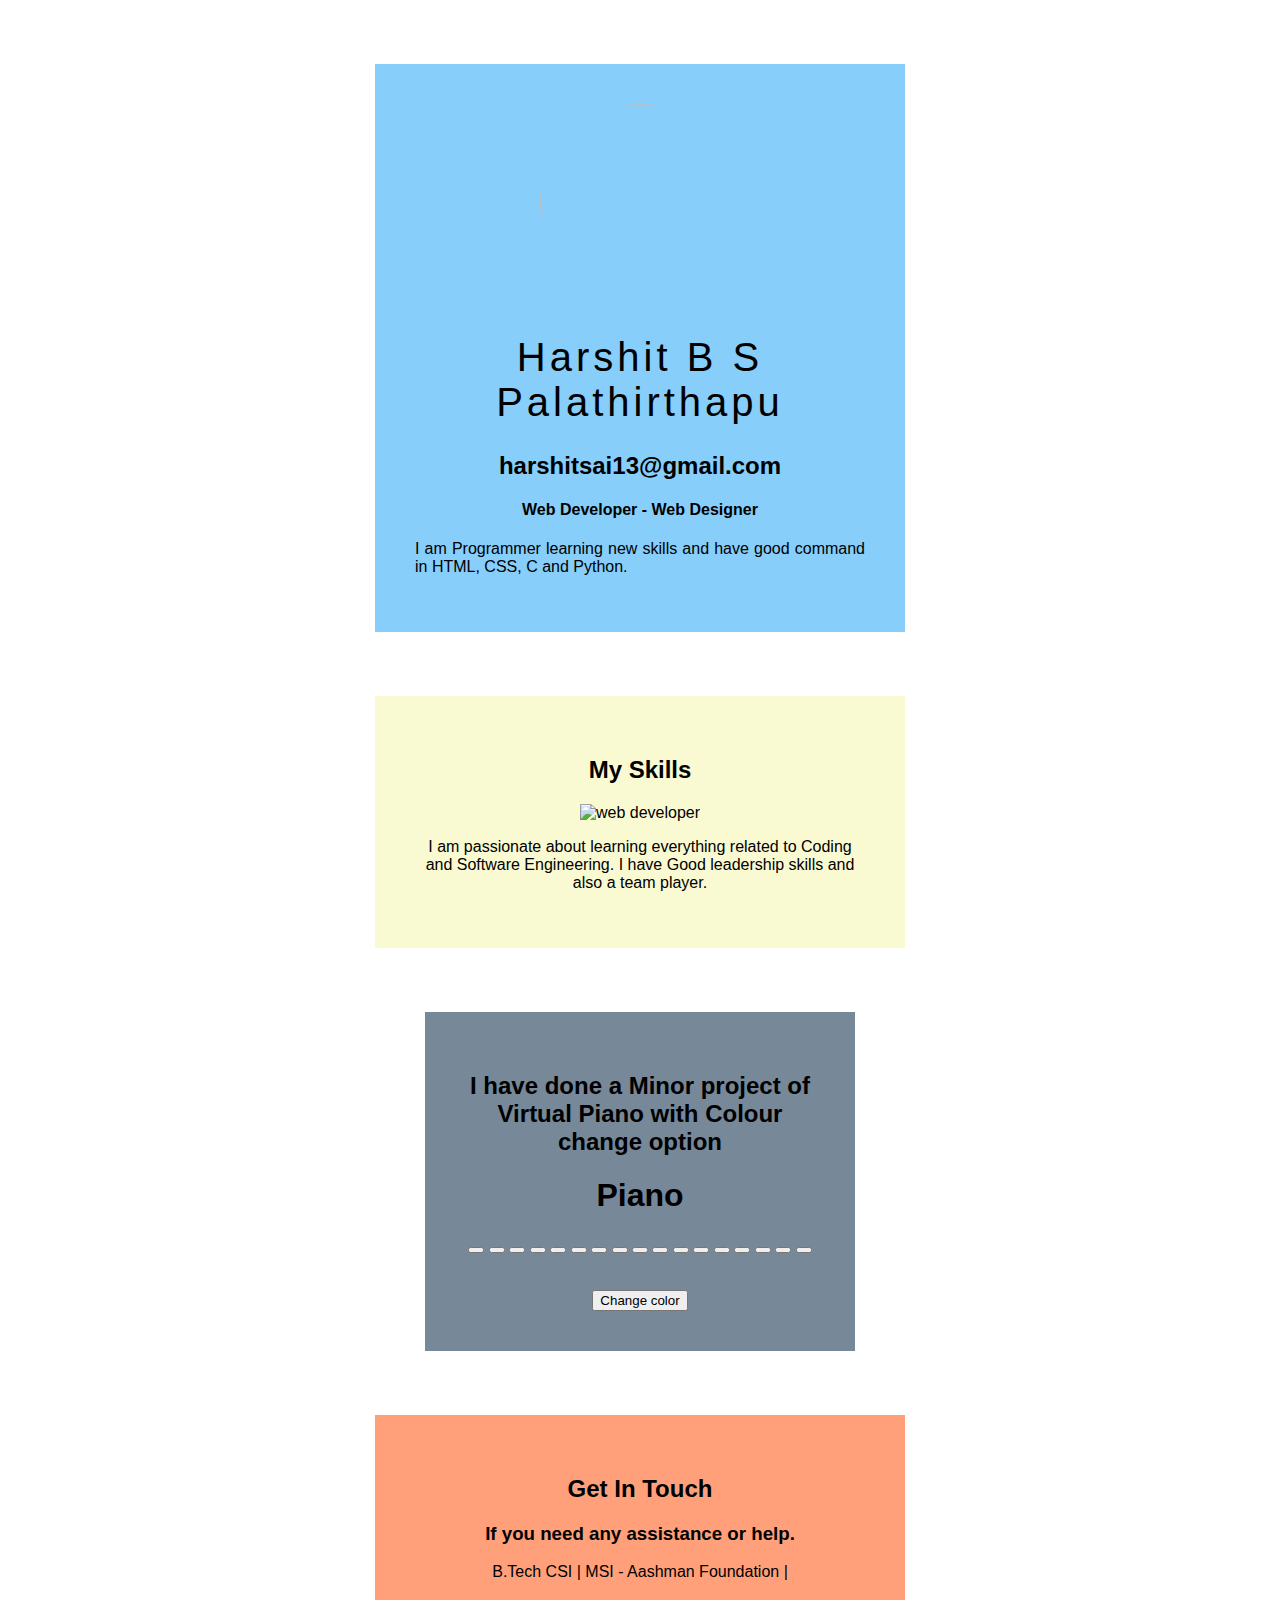
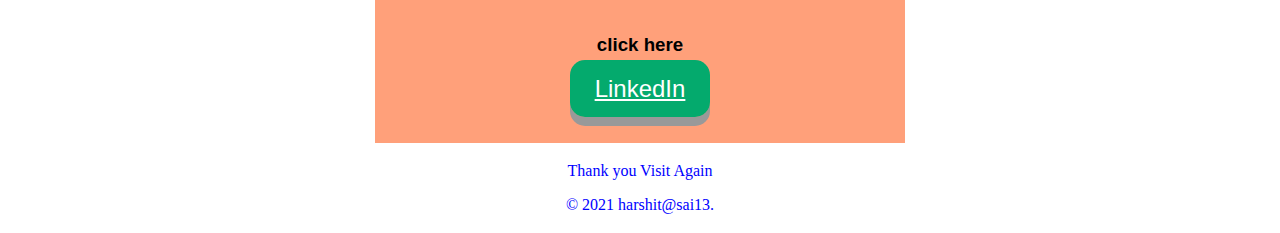
==== index.html @ 599087cd "new update piano" ====
<!DOCTYPE html>
<html>
  <head>
    <meta charset="utf-8">
    <script src="https://use.fontawesome.com/d1341f9b7a.js"></script>
    <link rel="stylesheet" href="index.css">
    <title>Harshit WebSite</title>
  </head>
  <body>
    
    <style>
        body {
          background-image: url('cool-background.png');
        }
        </style>

        
            
          
<div class="box">

  <img src="profile.jpg" alt="" class="box-img">
  <h1>Harshit B S Palathirthapu</h1>
  <h2>harshitsai13@gmail.com</h2>
<h4>Web Developer - Web Designer</h4>
<p>I am Programmer learning new skills and have good command in HTML, CSS, C and Python.</p>

</div>

<div class="skill">
    <h2>My Skills</h2>
    <div class="skill-row">
      <img class="img" src="https://techknightsolutions.com/wp-content/uploads/2021/01/web_developing.gif" alt="web developer">
      <p>I am passionate about learning everything related to Coding and Software Engineering.
          I have Good leadership skills and also a team player.
        
    </div>
</div>   

<div class='project'>
  <h2>I have done a Minor project of Virtual Piano with Colour change option</h2> 
  

       
    <link rel="stylesheet" href="style.css" type="text/css">
  </head>
  <body>
    <divalign="center">
      <h1>Piano </h1>
      </divalign>
  
  
    <div class="piano">
      <button class="white-key C4-key"></button>
      <button class="black-key Db4-key"></button>
      <button class="white-key D4-key"></button>
      <button class="black-key Eb4-key"></button>
      <button class="white-key E4-key"></button>
      <button class="white-key F4-key"></button>
      <button class="black-key Gb4-key"></button>
      <button class="white-key G4-key"></button>
      <button class="black-key Ab4-key"></button>
      <button class="white-key A4-key"></button>
      <button class="black-key Bb4-key"></button>
      <button class="white-key B4-key"></button>
      <button class="white-key C5-key"></button>
      <button class="black-key Db5-key"></button>
      <button class="white-key D5-key"></button>
      <button class="black-key Eb5-key"></button>
      <button class="white-key E5-key"></button>
    </div>

    <script src="script.js"></script>
    <div class="bt" align="center">
      <br><br>
  <button onclick="changecolor()" align="center">Change color</button>
  </div>
  
  <script>
  function changecolor(){
      var r=Math.floor(Math.random() * 256);
      var g=Math.floor(Math.random() * 256);
      var b=Math.floor(Math.random() * 256);
      var mycolor="rgb("+r+ ","+g+","+b+")";
      var mycolor1="rgb("+g+ ","+b+","+r+")";
      var mycolor2="rgb("+b+ ","+r+","+g+")";
      var mycolor3="rgb("+r+ ","+b+","+g+")";
      var mycolor4="rgb("+g+ ","+r+","+b+")";
      var mycolor5="rgb("+b+ ","+g+","+r+")";
      var mycolor6="rgb("+r+ ","+b+","+b+")";
      var mycolor7="rgb("+g+ ","+r+","+g+")";
      var mycolor8="rgb("+r+ ","+b+","+g+")";
      console.log(mycolor);
      document.querySelector(".C4-key").style.background=mycolor;
      document.querySelector(".Db4-key").style.background=mycolor1;
      document.querySelector(".D4-key").style.background=mycolor2;
      document.querySelector(".Eb4-key").style.background=mycolor3;
      document.querySelector(".E4-key").style.background=mycolor4;
      document.querySelector(".F4-key").style.background=mycolor5;
      document.querySelector(".Gb4-key").style.background=mycolor6;
      document.querySelector(".G4-key").style.background=mycolor7;
      document.querySelector(".Ab4-key").style.background=mycolor8;
      document.querySelector(".A4-key").style.background=mycolor1;
      document.querySelector(".Bb4-key").style.background=mycolor2;
      document.querySelector(".B4-key").style.background=mycolor3;
      document.querySelector(".C5-key").style.background=mycolor4;
      document.querySelector(".Db5-key").style.background=mycolor5;
      document.querySelector(".D5-key").style.background=mycolor6;
      document.querySelector(".Eb5-key").style.background=mycolor7;
      document.querySelector(".E5-key").style.background=mycolor8;
  }
  
    </script>
</div>



<div class="contact-me">
    <h2>Get In Touch</h2>
    <h3>If you need any assistance or help.</h3>
    <p>B.Tech CSI | MSI - Aashman Foundation |</p>
    <br>
    <h3>click here </h3>
    <a class = "button" href="https://www.linkedin.com/in/harshit-b-s-palathirthapu-5083b21b4">LinkedIn</a>
  
  </div>

  <footer>
    <p>Thank you Visit Again<br>
        <p class="copyright">© 2021 harshit@sai13.</p>
  </footer>
  

  
</body>
</html>
---- index.css ----
body{
    margin: 0;
    padding: 0;
    background: url(bg.jpg) no-repeat;
    background-size: cover;
  }
  .box{
    width: 450px;
    background: lightskyblue;
    padding: 40px;
    text-align: center;
    margin: auto;
    margin-top: 5%;
    color: black;
    font-family: 'Century Gothic',sans-serif;
  }

  .skill{
    width: 450px;
    background: lightgoldenrodyellow;
    padding: 40px;
    text-align: center;
    margin: auto;
    margin-top: 5%;
    color: black;
    font-family: 'Century Gothic',sans-serif;
  }

  .project{width: 350px;
    background: lightslategray;
    padding: 40px;
    text-align: center;
    margin: auto;
    margin-top: 5%;
    color: black;
    font-family: 'Century Gothic',sans-serif;

  }

  .box-img{
    border-radius: 50%;
    width: 200px;
    height: 200px;
  }
  .box h1{
    font-size: 40px;
    letter-spacing: 4px;
    font-weight: 100;
  }
  .box h5{
    font-size: 20px;
    letter-spacing: 3px;
    font-weight: 100;
  }
  .box p{
    text-align: justify;
  }
  ul{
    margin: 0;
    padding: 0;
  }
  .box li{
    display: inline-block;
    margin: 6px;
    list-style: none;
  }
  .box li a{
    color: white;
    text-decoration: none;
    font-size: 60px;
    transition: all ease-in-out 250ms;
  }
  .box li a:hover{
    color: #b9b9b9;
  }
  
  .contact-me{width: 450px;
    background: lightsalmon ;
    padding: 40px;
    text-align: center;
    margin: auto;
    margin-top: 5%;
    color: black;
    font-family: 'Century Gothic',sans-serif;

  }

  
    .button {
      padding: 15px 25px;
      font-size: 24px;
      text-align: center;
      cursor: pointer;
      outline: none;
      color: #fff;
      background-color: #04AA6D;
      border: none;
      border-radius: 15px;
      box-shadow: 0 9px #999;
    }
    
    .button:hover {background-color: #3e8e41}
    
    .button:active {
      background-color: #3e8e41;
      box-shadow: 0 5px #666;
      transform: translateY(4px);
    }
    footer {
      text-align: center;
      padding: 3px;
      background-color:white ;
      color: blue;
    }

    img{
      height: 50%;
      width: 50%;
    }
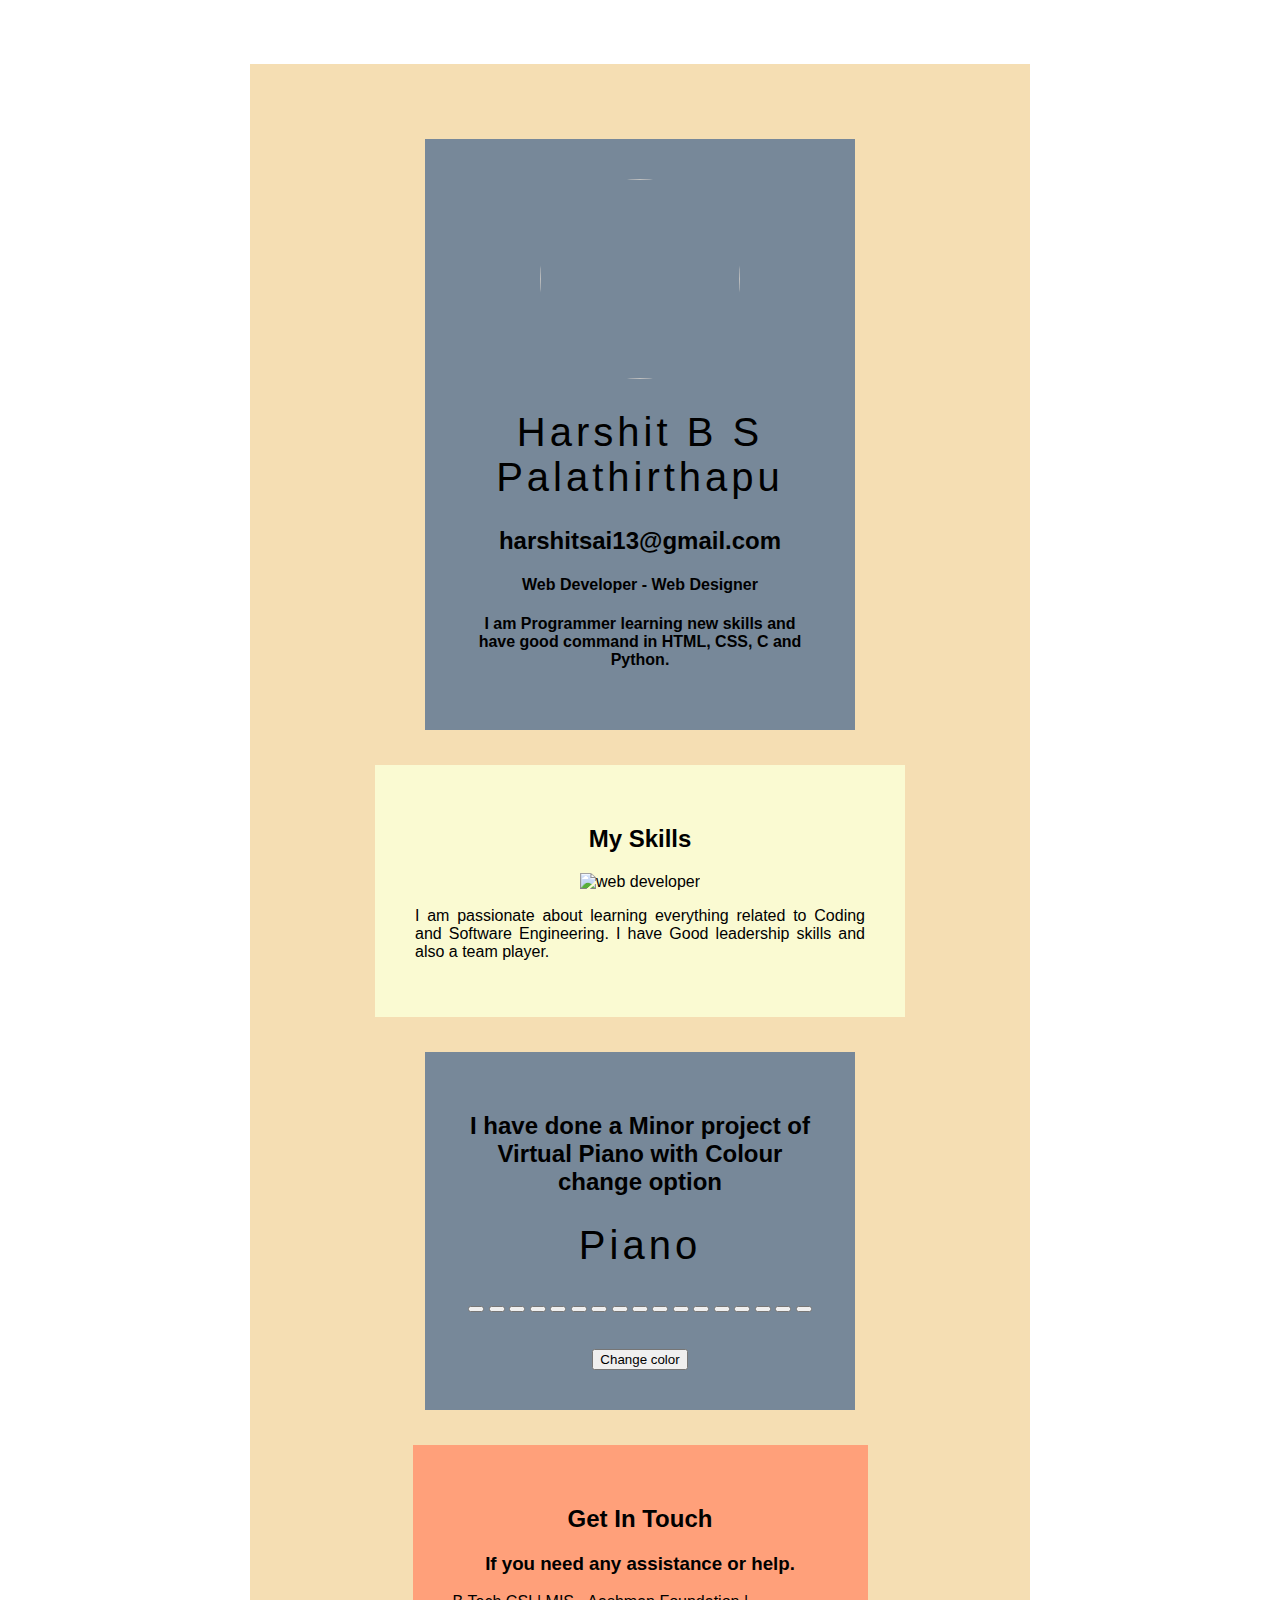
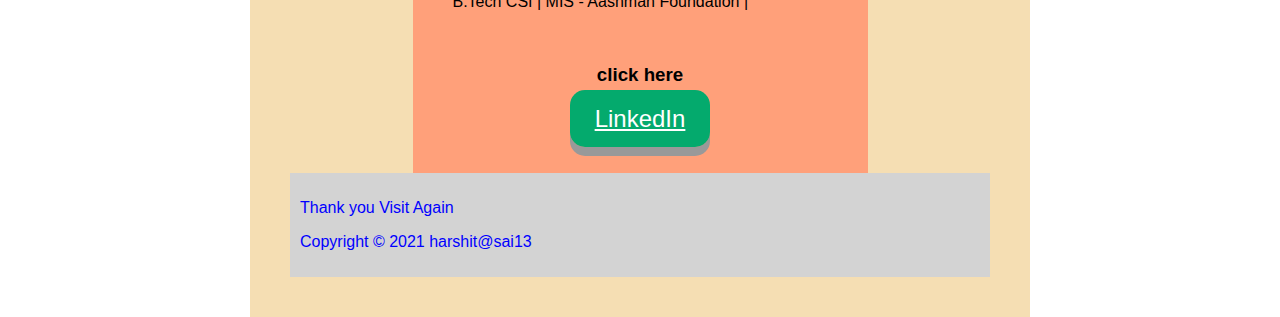
==== commit 6a668d62: "update piano new" ====
--- a/index.html
+++ b/index.html
@@ -1,3 +1,5 @@
+
+
 <!DOCTYPE html>
 <html>
   <head>
@@ -8,22 +10,22 @@
   </head>
   <body>
     
+    
     <style>
         body {
           background-image: url('cool-background.png');
         }
         </style>
 
-        
-            
           
 <div class="box">
-
+  <div class="center">
+<div class="profile">
   <img src="profile.jpg" alt="" class="box-img">
   <h1>Harshit B S Palathirthapu</h1>
   <h2>harshitsai13@gmail.com</h2>
 <h4>Web Developer - Web Designer</h4>
-<p>I am Programmer learning new skills and have good command in HTML, CSS, C and Python.</p>
+<h4>I am Programmer learning new skills and have good command in HTML, CSS, C and Python.</h4>
 
 </div>
 
@@ -118,19 +120,24 @@
 <div class="contact-me">
     <h2>Get In Touch</h2>
     <h3>If you need any assistance or help.</h3>
-    <p>B.Tech CSI | MSI - Aashman Foundation |</p>
+    <p>B.Tech CSI | MIS - Aashman Foundation |</p>
     <br>
     <h3>click here </h3>
     <a class = "button" href="https://www.linkedin.com/in/harshit-b-s-palathirthapu-5083b21b4">LinkedIn</a>
   
   </div>
 
+</div>
+
+  
+</body>
   <footer>
     <p>Thank you Visit Again<br>
-        <p class="copyright">© 2021 harshit@sai13.</p>
+        <p class="copyright"> Copyright © 2021 harshit@sai13</p>
   </footer>
   
 
-  
-</body>
+
 </html>
+
+
--- a/index.css
+++ b/index.css
@@ -1,12 +1,12 @@
 body{
     margin: 0;
     padding: 0;
-    background: url(bg.jpg) no-repeat;
+    background: url('cool-background.png') repeat;
     background-size: cover;
   }
   .box{
-    width: 450px;
-    background: lightskyblue;
+    width: 700px;
+    background: wheat;
     padding: 40px;
     text-align: center;
     margin: auto;
@@ -26,7 +26,8 @@
     font-family: 'Century Gothic',sans-serif;
   }
 
-  .project{width: 350px;
+  .project{
+    width: 350px;
     background: lightslategray;
     padding: 40px;
     text-align: center;
@@ -74,7 +75,7 @@
     color: #b9b9b9;
   }
   
-  .contact-me{width: 450px;
+  .contact-me{width: 375px;
     background: lightsalmon ;
     padding: 40px;
     text-align: center;
@@ -108,12 +109,23 @@
     }
     footer {
       text-align: center;
-      padding: 3px;
-      background-color:white ;
+      padding: 10px;
+      background-color: lightgray;
       color: blue;
     }
 
     img{
       height: 50%;
-      width: 50%;
+      width: 60%;
+    }
+    
+    .profile{
+      width: 350px;
+    background: lightslategray;
+    padding: 40px;
+    text-align: center;
+    margin: auto;
+    margin-top: 5%;
+    color: black;
+    font-family: 'Century Gothic',sans-serif;
     }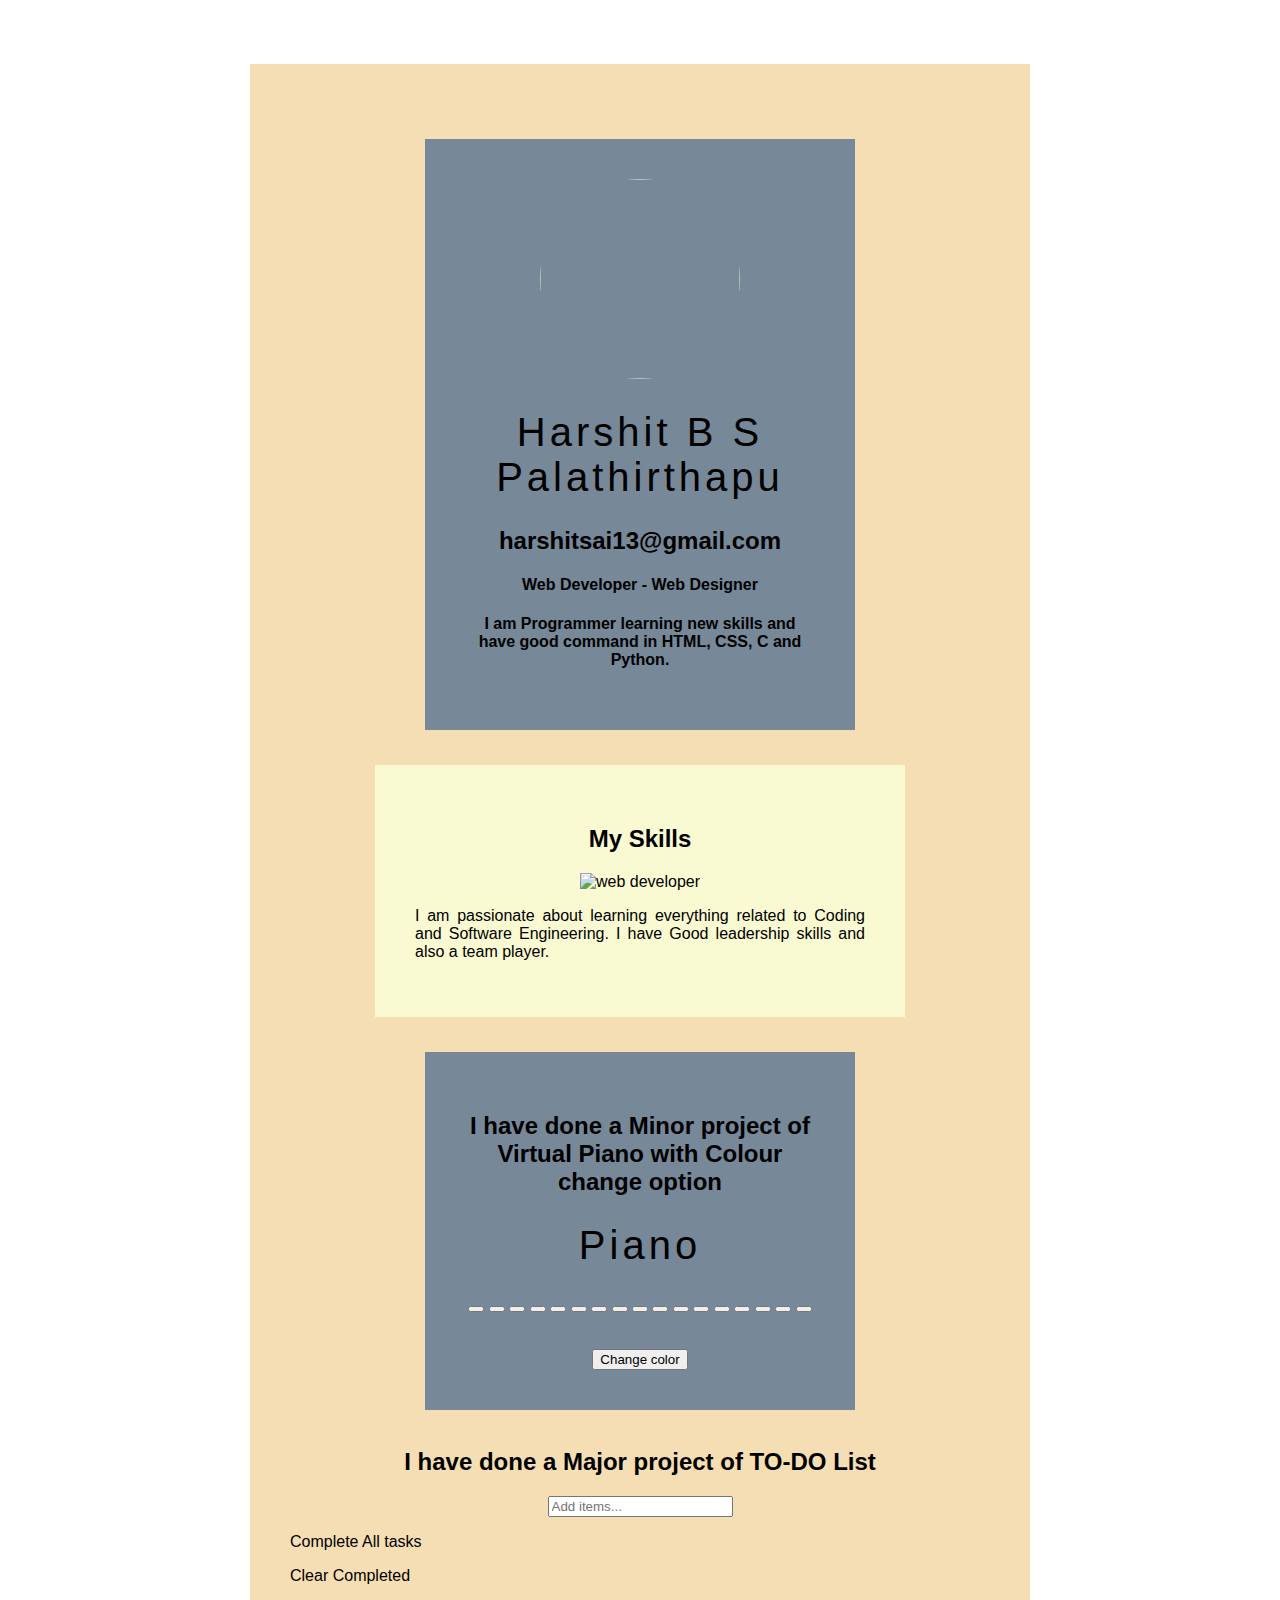
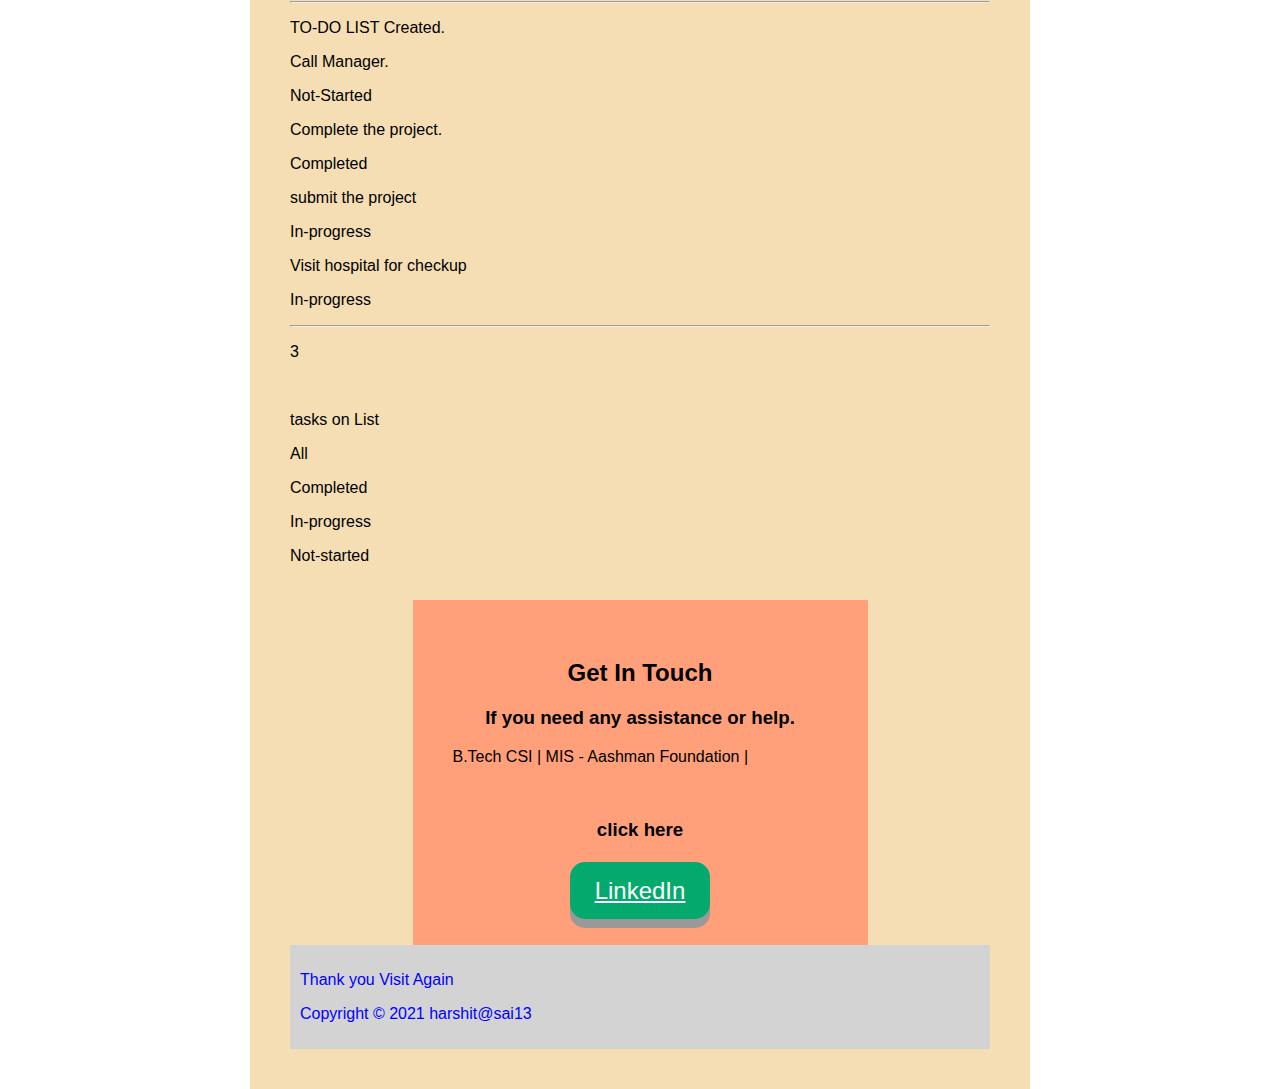
==== commit 2acd7fe5: "index.html" ====
--- a/index.html
+++ b/index.html
@@ -32,7 +32,7 @@
 <div class="skill">
     <h2>My Skills</h2>
     <div class="skill-row">
-      <img class="img" src="https://techknightsolutions.com/wp-content/uploads/2021/01/web_developing.gif" alt="web developer">
+      <img class="img" src="https://www.multirecruit.com/wp-content/uploads/2022/05/web-development-1-1.png" alt="web developer">
       <p>I am passionate about learning everything related to Coding and Software Engineering.
           I have Good leadership skills and also a team player.
         
@@ -113,7 +113,84 @@
   }
   
     </script>
+    
 </div>
+<title>TO-DO List</title>
+    <link rel="stylesheet" href="https://use.fontawesome.com/releases/v5.5.0/css/all.css" integrity="sha384-B4dIYHKNBt8Bc12p+WXckhzcICo0wtJAoU8YZTY5qE0Id1GSseTk6S+L3BlXeVIU" crossorigin="anonymous">
+    <link rel="stylesheet" type="text/css" href="stylemp.css">
+    
+</head>
+<body>
+  <br>
+
+    <h2>I have done a Major project of TO-DO List</h2>
+    <main class="container">
+        <div class="add-bar">
+            <i class="fas fa-clipboard-list mg-10 fs-large"></i>
+            <input type="text" id="new-task" placeholder="Add items...">
+            <ion-icon id="add-button" name="add-circle-outline" class="mg-10 fs-large"></ion-icon>
+        </div>
+        <div class="menu-bar">
+            <div id="check-all-button">
+                <ion-icon name="checkmark-done-outline"></ion-icon>
+                <p id = "completeAll" class="fs-med" >Complete All tasks</p>
+            </div>
+            <p id = "clearComplete" class="fs-med">Clear Completed</p>
+        </div>
+        <hr>
+        <div id = "show-all" class="tasks-container">
+            <div class="task-card not-started" id="t1">
+                <div class="status-icon"></div>
+                <p class="task-text">TO-DO LIST Created.</p>
+                <p class="task-status color-red"></p>
+                <ion-icon class="delete fs-large mg-10" name="close-circle-outline" ></ion-icon>
+            </div>
+            <div class="task-card not-started" id="t2">
+                    <div class="status-icon"></div>
+                    <p class="task-text">Call Manager.</p>
+                    <p class="task-status color-red">Not-Started</p>
+                    <ion-icon class="delete fs-large mg-10" name="close-circle-outline"></ion-icon>
+            </div>
+            <div class="task-card Completed" id="t3">
+                    <div class="status-icon"></div>
+                    <p class="task-text">Complete the project.</p>
+                    <p class="task-status color-green">Completed</p>
+                    <ion-icon class="delete fs-large mg-10" name="close-circle-outline"></ion-icon>
+            </div>
+            <div class="task-card In-progress" id="t4">
+                    <div class="status-icon"></div>
+                    <p class="task-text">submit the project</p>
+                    <p class="task-status color-blue">In-progress</p>
+                    <ion-icon class="delete fs-large mg-10" name="close-circle-outline"></ion-icon>
+            </div>
+            <div class="task-card In-progress" id="t5">
+                    <div class="status-icon"></div>
+                    <p class="task-text">Visit hospital for checkup
+                    </p>
+                    <p class="task-status color-blue">In-progress</p>
+                    <ion-icon class="delete fs-large mg-10" name="close-circle-outline"></ion-icon>
+            </div>
+        </div>
+        
+        <hr>
+        <div class="footer">
+            <div class="task-count">
+                <p id="task-left-count" class="fs-med bold">3 </p>&nbsp
+                <p class="fs-med">tasks on List</p>
+            </div>
+            <div class="filter">
+                <p id = 'showAll' class="filter-button">All</p>
+                <p id='showComplete' class="filter-button">Completed</p>
+                <p id='showInprogress' class="filter-button">In-progress</p>
+                <p id='showNotStarted' class="filter-button">Not-started</p>
+            </div>
+        </div>
+    </main>
+
+    <script src="https://unpkg.com/ionicons@5.0.0/dist/ionicons.js"></script>
+    <script src="scriptmp.js"></script>
+</body>
+</html>
 
 
 
@@ -123,6 +200,7 @@
     <p>B.Tech CSI | MIS - Aashman Foundation |</p>
     <br>
     <h3>click here </h3>
+    <br>
     <a class = "button" href="https://www.linkedin.com/in/harshit-b-s-palathirthapu-5083b21b4">LinkedIn</a>
   
   </div>
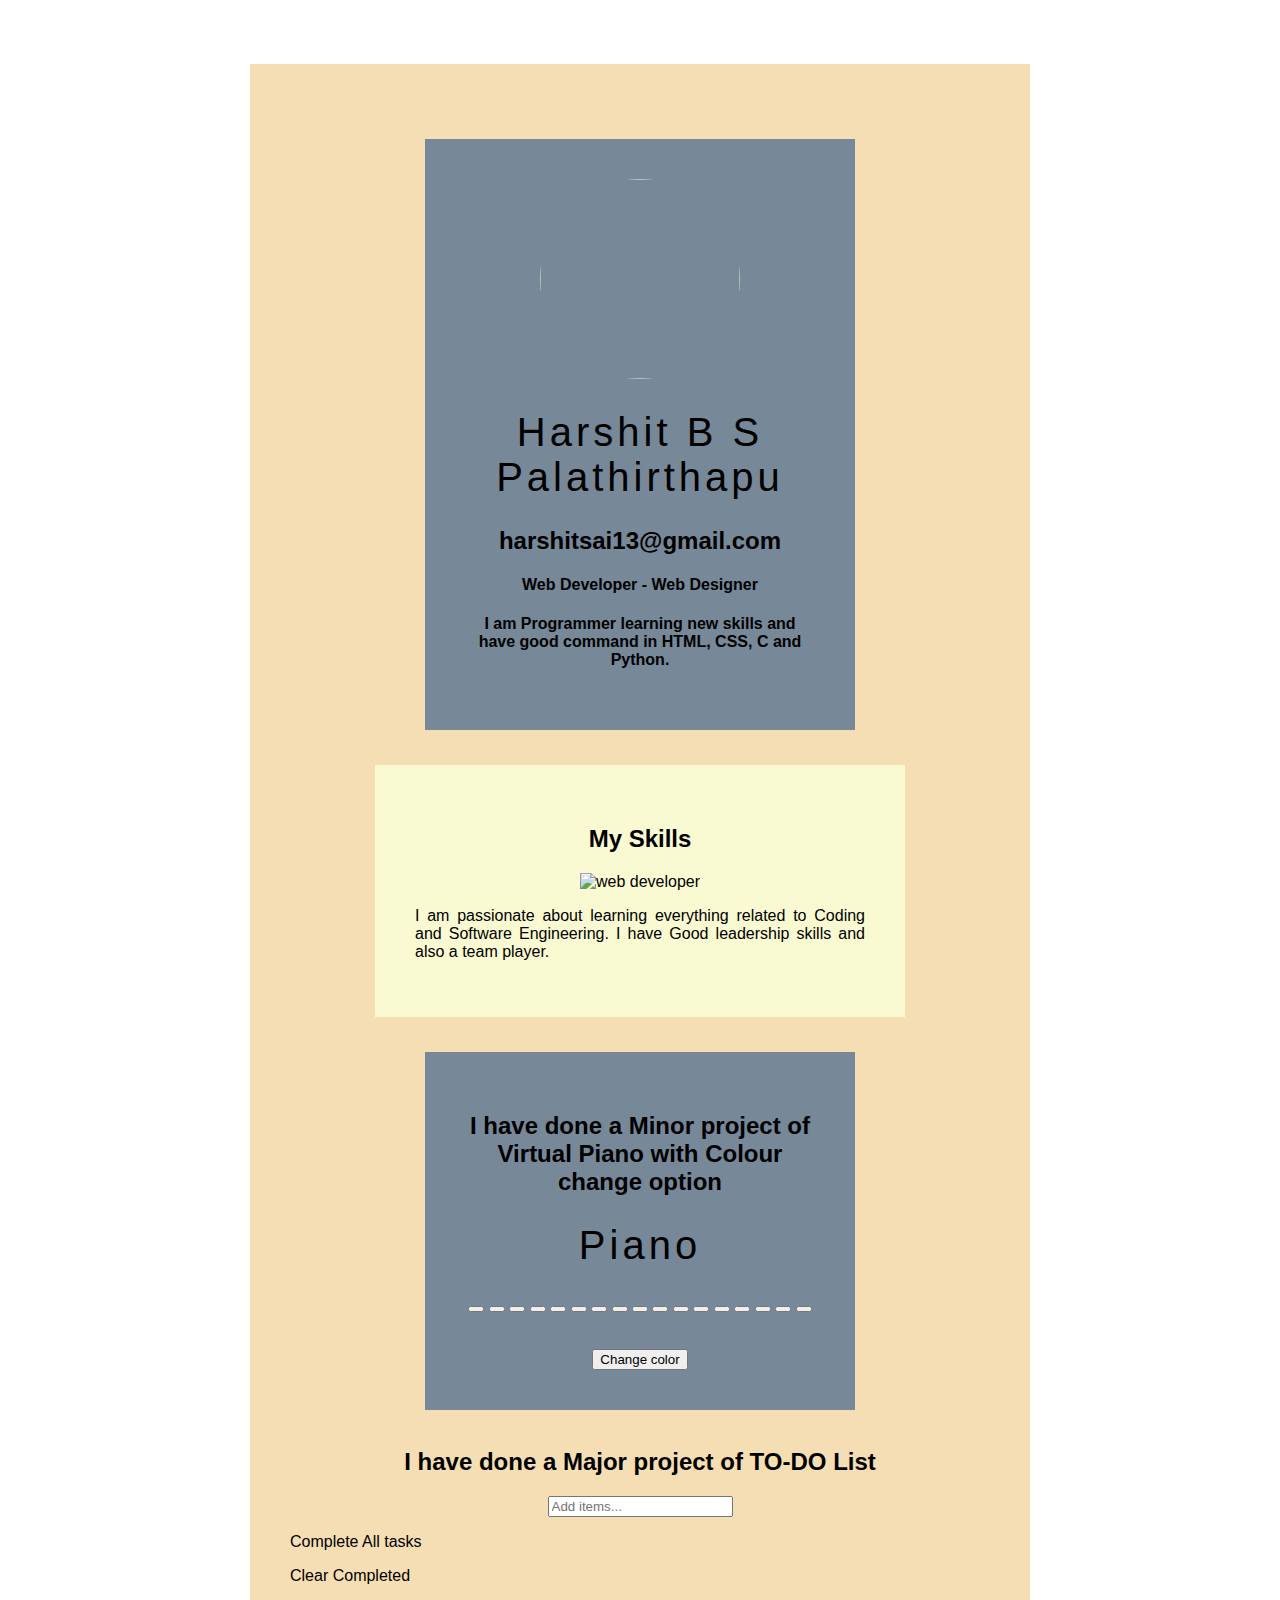
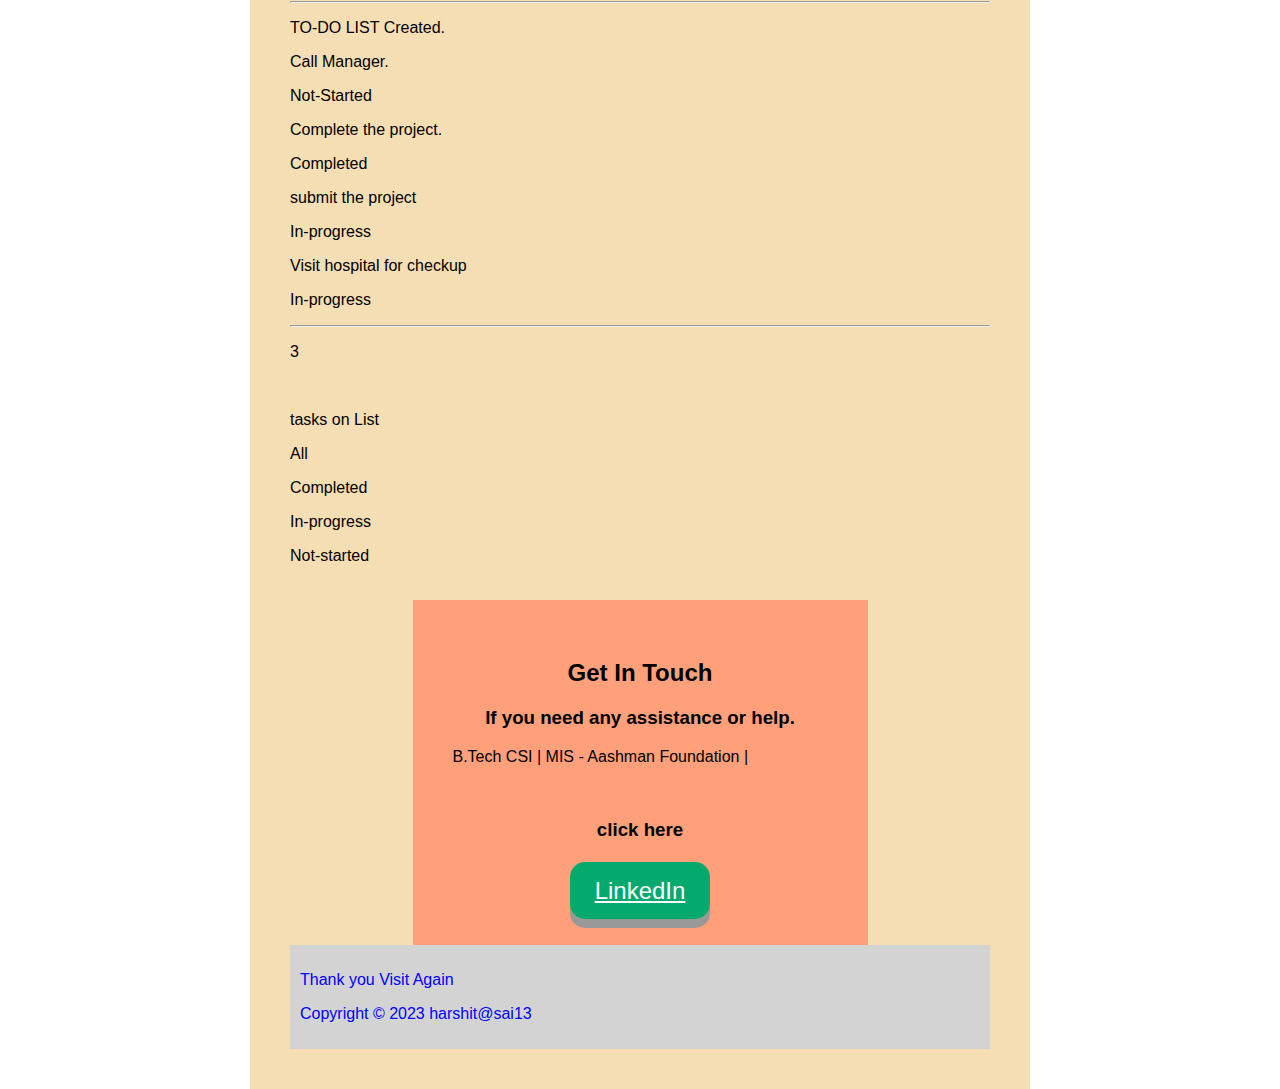
==== commit ad8bf7a4: "index.html" ====
--- a/index.html
+++ b/index.html
@@ -210,8 +210,10 @@
   
 </body>
   <footer>
+    <center>
     <p>Thank you Visit Again<br>
-        <p class="copyright"> Copyright © 2021 harshit@sai13</p>
+        <p class="copyright"> Copyright © 2023 harshit@sai13</p>
+      </center>
   </footer>
   
 
